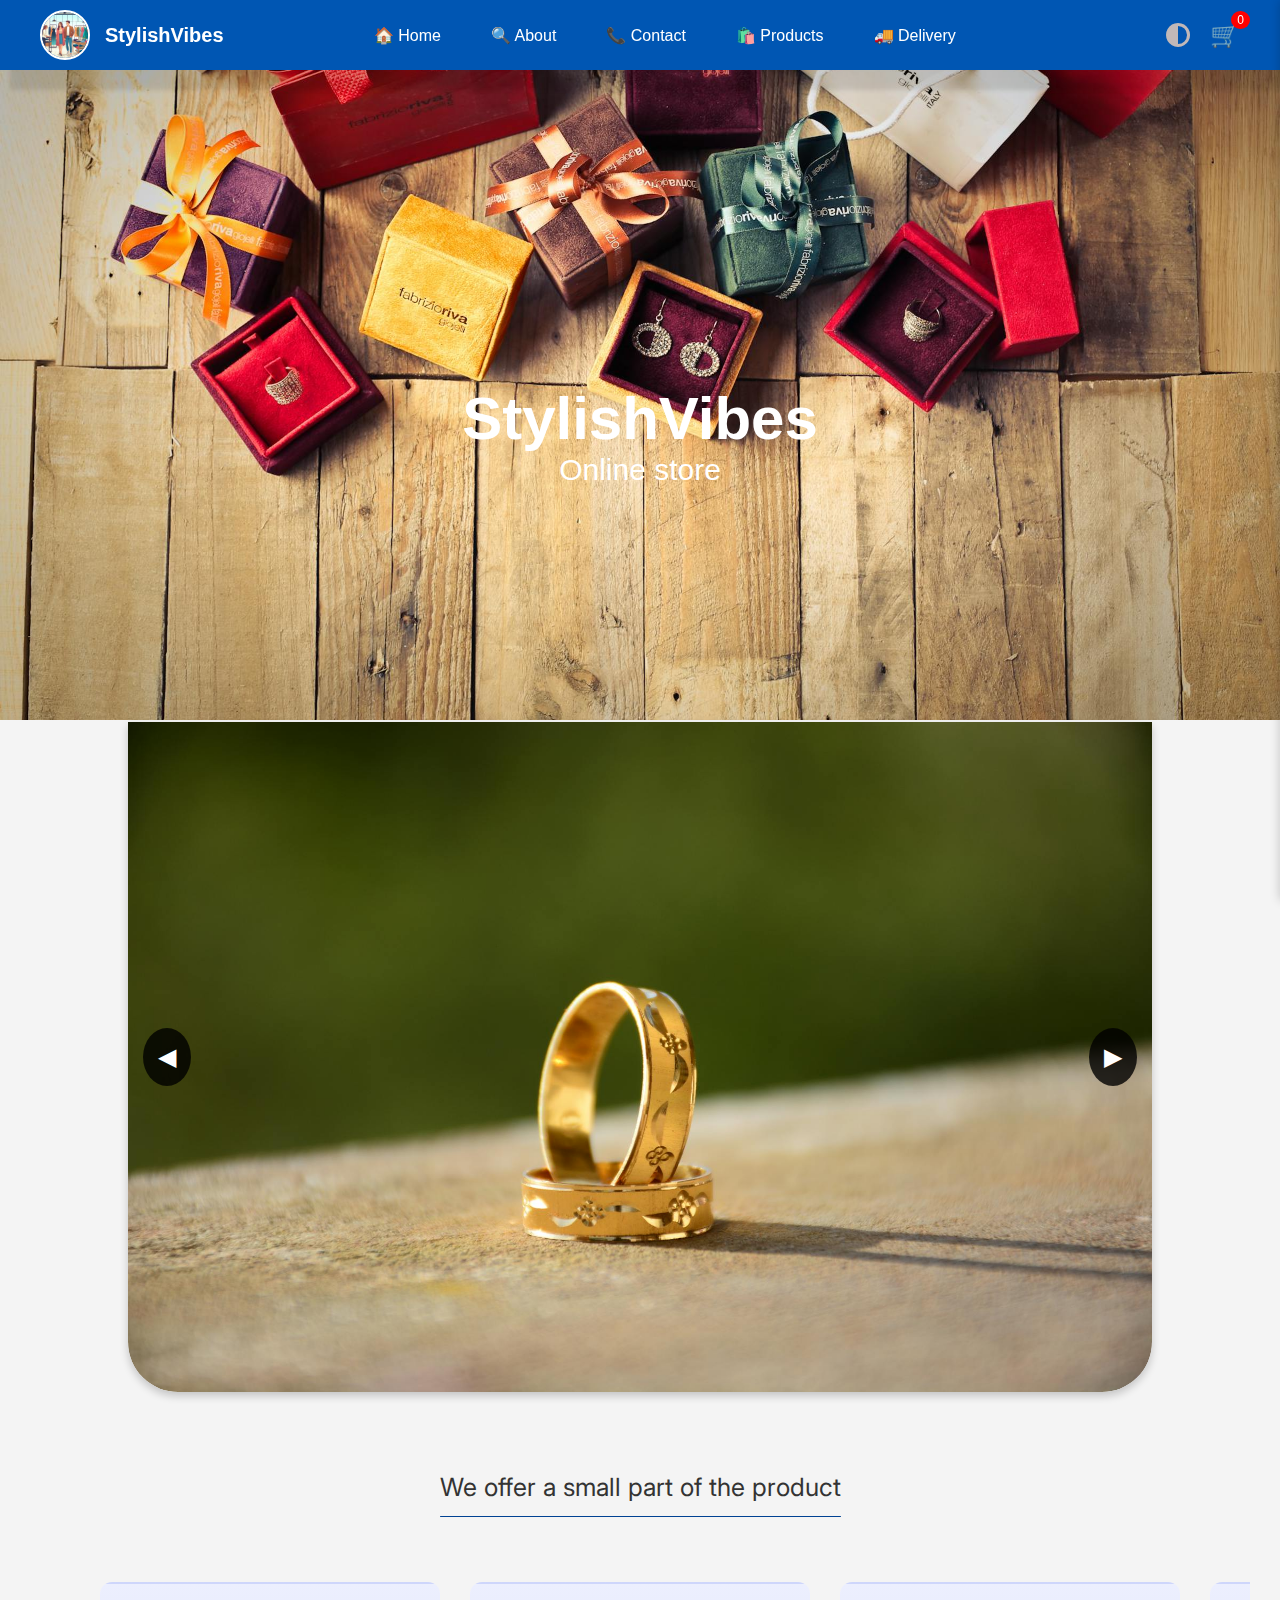
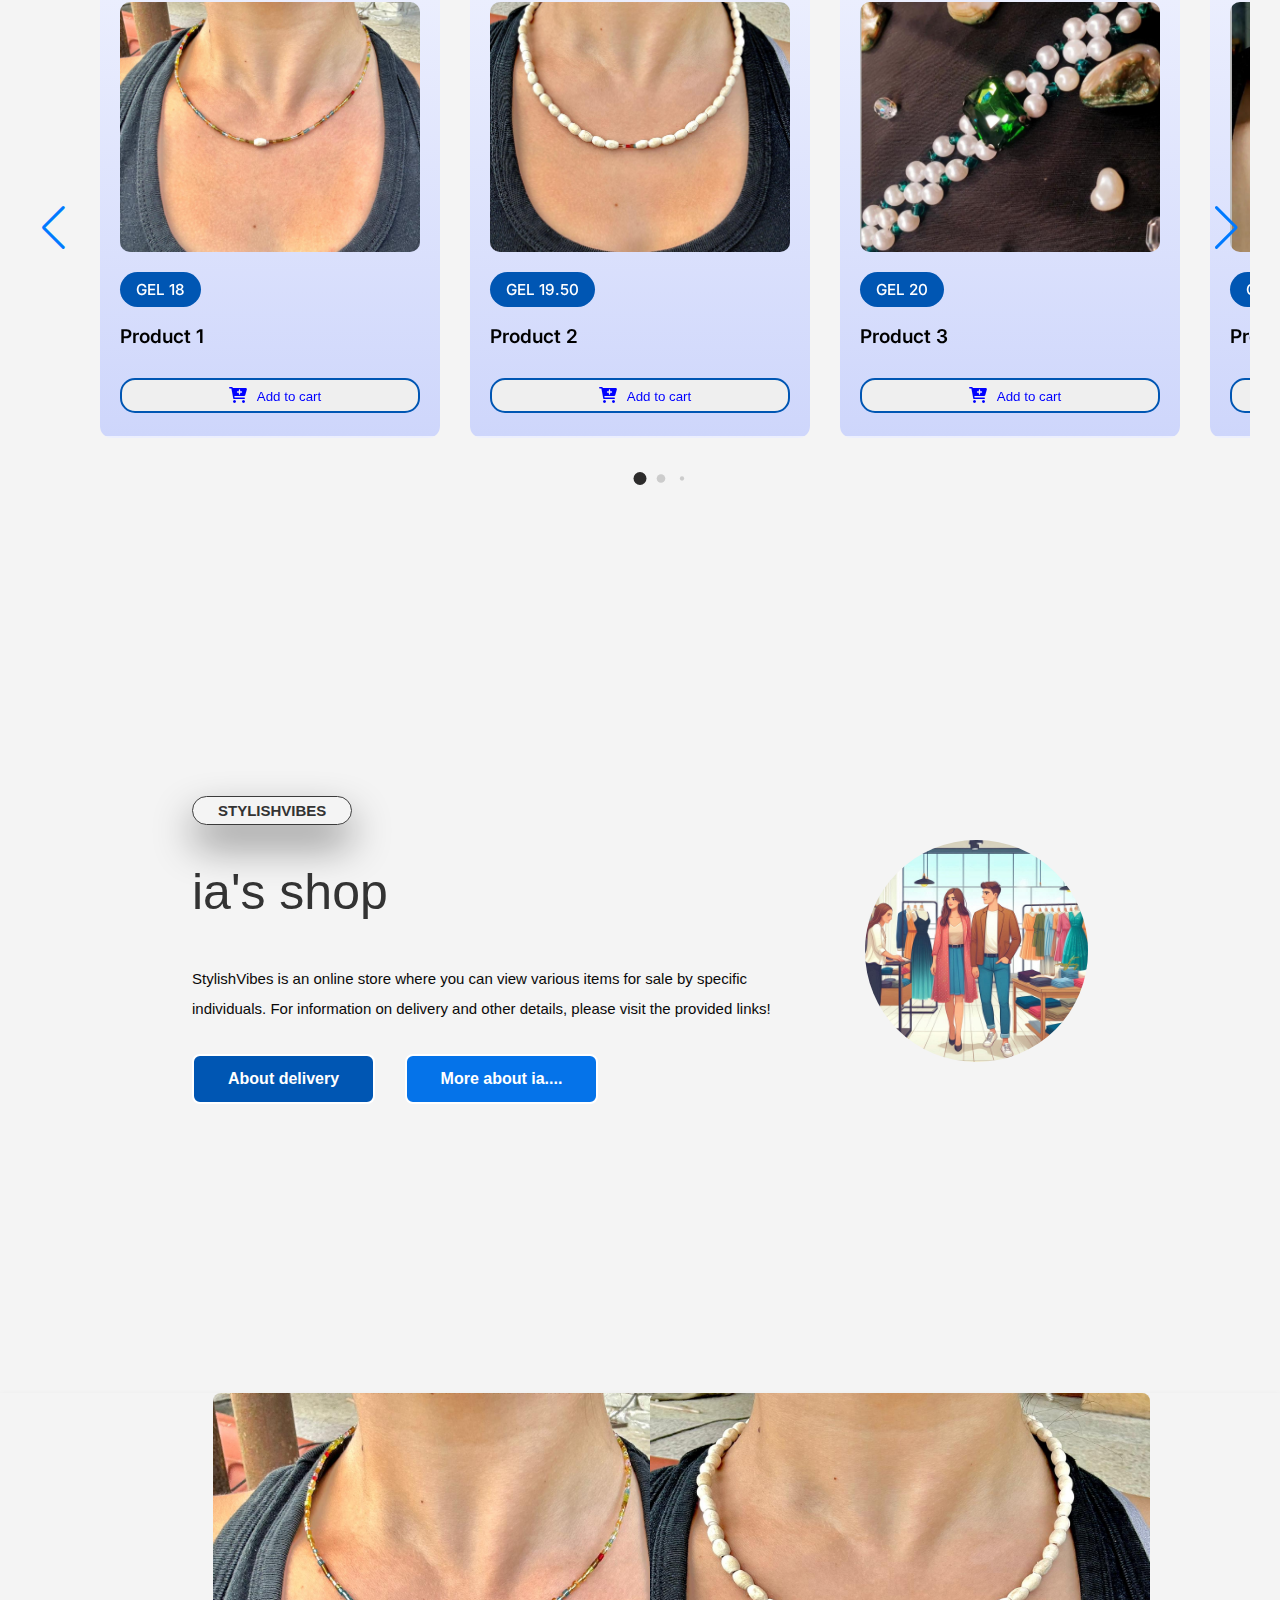
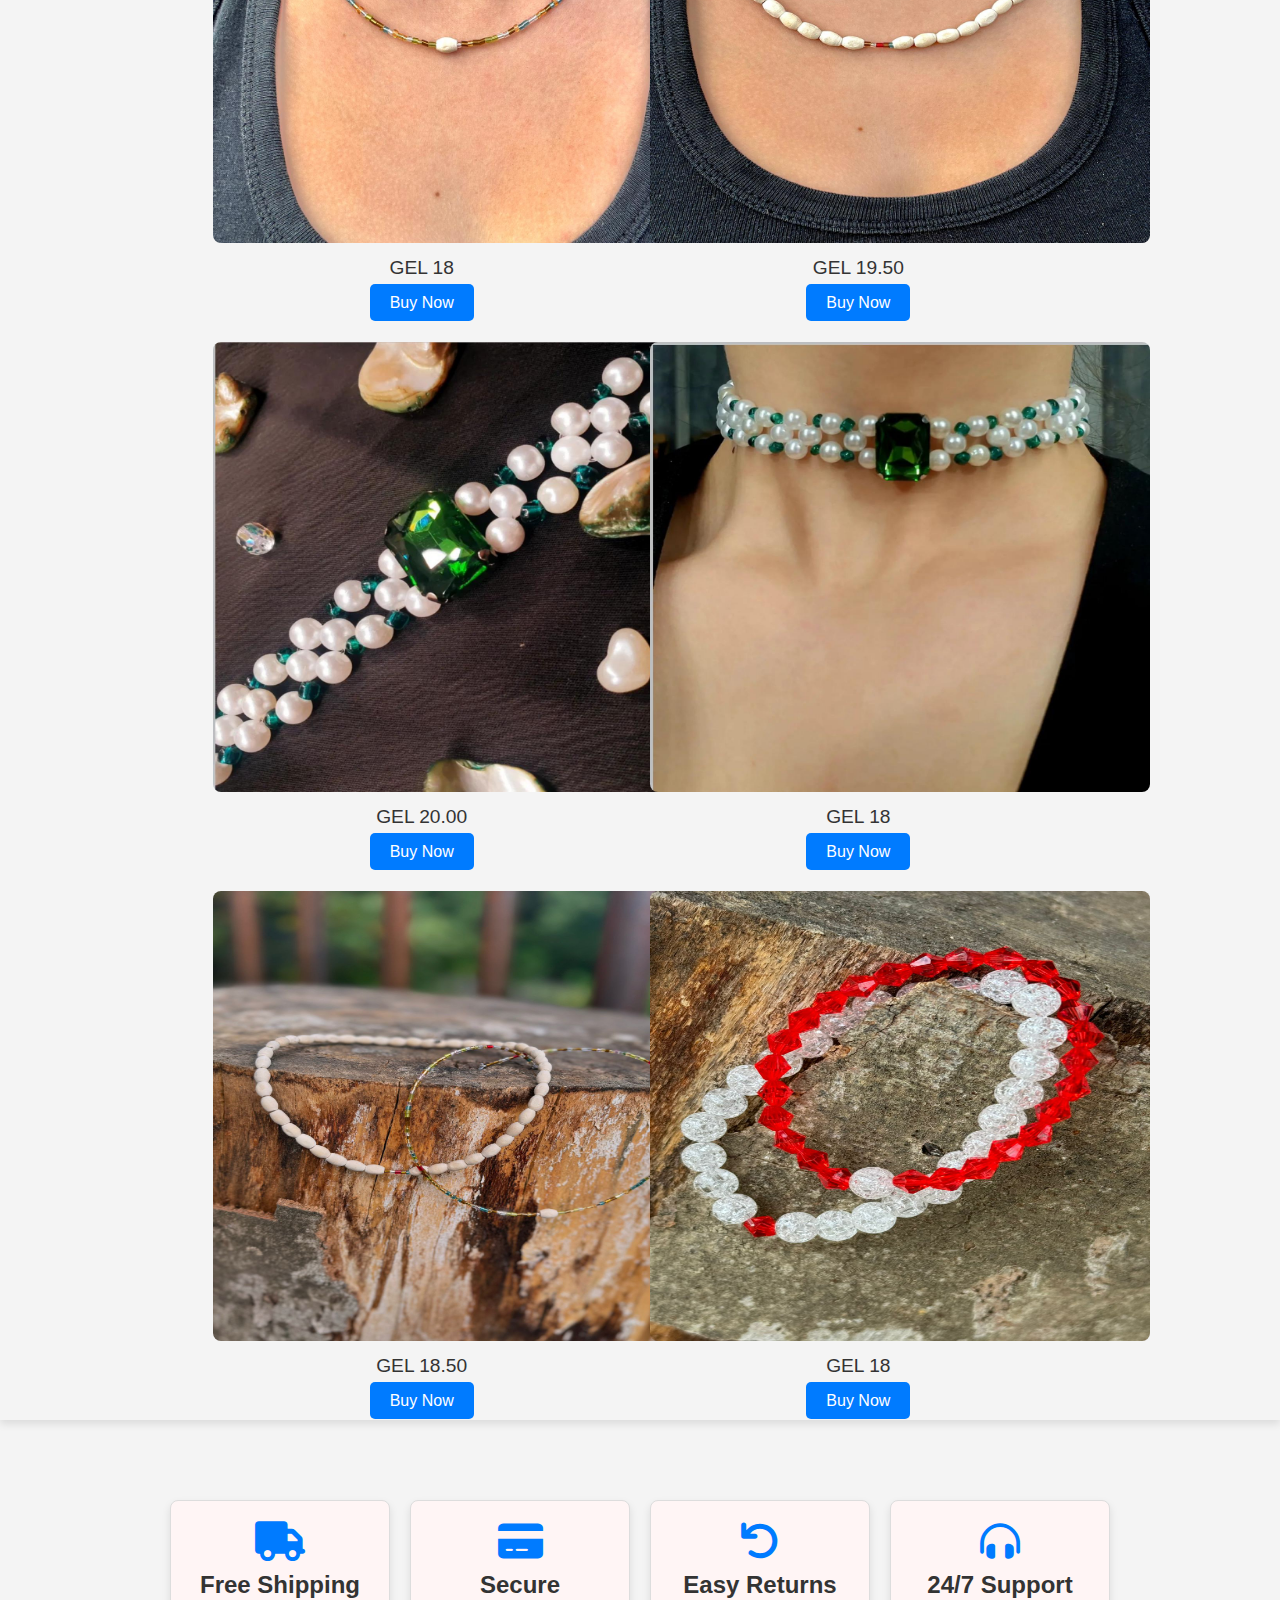
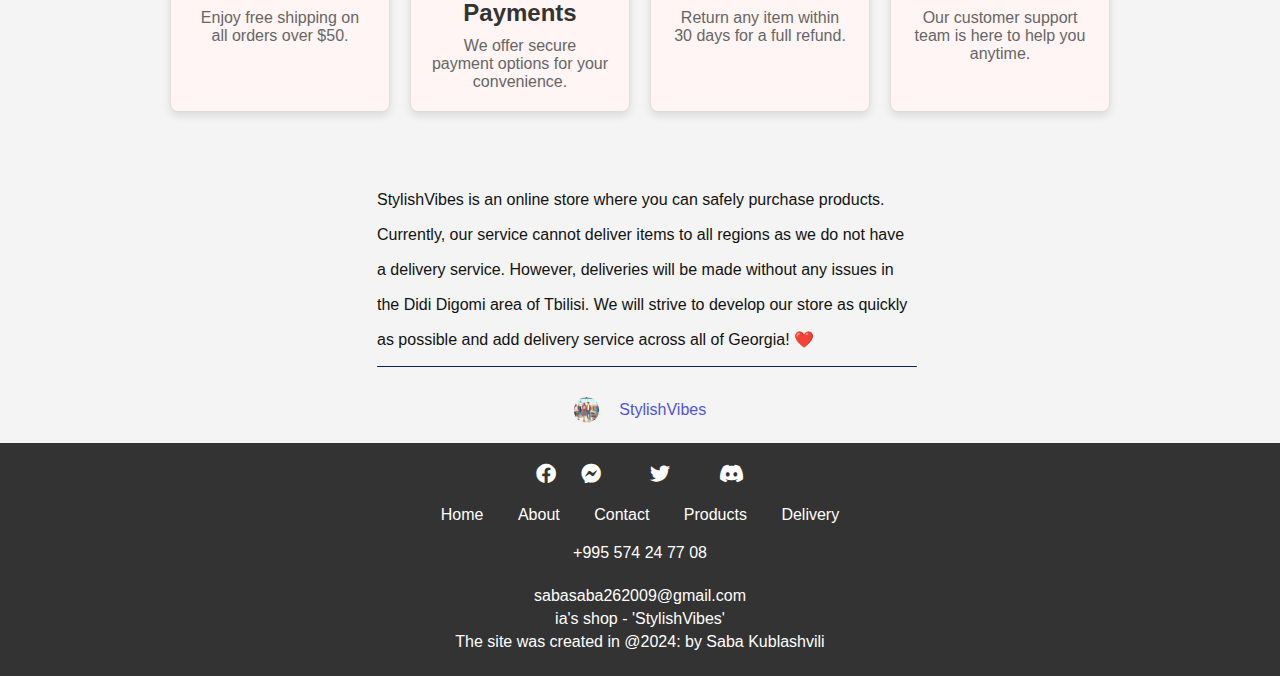
==== index.html @ 86ba0ee7 "Online shop" ====
<!DOCTYPE html>
<html lang="en">
<head>
    <meta charset="UTF-8">
    <link rel="icon" type="x-icon" href="./imgs/_dc278cbc-d193-4196-ae65-aad72e251661.jpg">
    <meta name="viewport" content="width=device-width, initial-scale=1.0">
    <link rel="stylesheet" href="https://cdnjs.cloudflare.com/ajax/libs/font-awesome/6.6.0/css/all.min.css"
    integrity="sha512-Kc323vGBEqzTmouAECnVceyQqyqdsSiqLQISBL29aUW4U/M7pSPA/gEUZQqv1cwx4OnYxTxve5UMg5GT6L4JJg=="
    crossorigin="anonymous" referrerpolicy="no-referrer" />
    <link rel="stylesheet" href="https://cdnjs.cloudflare.com/ajax/libs/font-awesome/6.0.0-beta3/css/all.min.css">
    <link rel="stylesheet" href="https://cdn.jsdelivr.net/npm/swiper@11/swiper-bundle.min.css">
    <link rel="stylesheet" href="./style.css">
    <title>StylishVibes</title>
</head>
<body>
    <header class="header-container">
        <div class="header_DIV-container">
            <div class="header-content">
                <div class="LOGO-div">
                    <img class="logo-img" src="./imgs/_dc278cbc-d193-4196-ae65-aad72e251661.jpg" alt="LOGO img">
                    <p class="logo-TEXT">StylishVibes</p>
                </div>

                <nav class="nav-bar">
                    <!-- NAV bar icon added-->
                    <!-- <div id="nav-icon" class="nav-icon">
                        <i class="fa-solid fa-bars"></i>
                    </div> -->
                    <ul class="nav-barUL">
                        <li class="nav-barLI">
                            <a class="nav-barLIA" href="./home.html">🏠 Home</a>
                        </li>
                    </ul>
                    <ul class="nav-barUL">
                        <li class="nav-barLI">
                            <a class="nav-barLIA" href="./about.html">🔍 About</a>
                        </li>
                    </ul>
                    <ul class="nav-barUL">
                        <li class="nav-barLI">
                            <a class="nav-barLIA" href="./contact.html">📞 Contact</a>
                        </li>
                    </ul>
                    <ul class="nav-barUL">
                        <li class="nav-barLI">
                            <a class="nav-barLIA" href="./products.html">🛍️ Products</a>
                        </li>
                    </ul>
                    <ul class="nav-barUL">
                        <li class="nav-barLI">
                            <a class="nav-barLIA" href="./delivery.html">🚚 Delivery</a>
                        </li>
                    </ul>
                </nav>
                <!--header nav bar icon-->
                <button class="Header-menu-toggle">
                    &#9776; 
                </button>
                <div class="header-actions">
                    <svg id="dark-mode-toggle-light" class="icon" xmlns="http://www.w3.org/2000/svg" viewBox="0 0 24 24">
                        <i id="dark-mode-toggle" class="fa-solid fa-circle-half-stroke icon"></i>
                    </svg>
                    <div id="cart" class="header-cart">
                        <button id="cart-toggle" class="cart-toggle">🛒 <span id="cart-count" class="cart-count">0</span></button>
                        <div id="cart-details" class="cart-details hidden">
                            <button id="cart-close" class="cart-close">X</button>
                        </div>
                    </div>
                </div>
            </div>
        </div>
    </header>
    
    <main class="main-container">
        <div class="main-containerBACKGROUNDdivparent">
            <div class="main-containerBACKGROUNDdivchild">
                <h1 class="main-containerBACKGROUNDdivITEM">StylishVibes</h1>
                <p class="main-containerBACKGROUNDdivITEM">Online store</p>
            </div>
        </div>
        <div class="DIV-container">
            <div class="slider">
                <div class="slides">
                    <img class="slide" src="./imgs/main slider imgs/pexels-git-stephen-gitau-302905-1670723.jpg" alt="fashin design img">
                    <img class="slide" src="./imgs/main slider imgs/pexels-goran-vrakela-64248-230290.jpg" alt="fashin design img">
                    <img class="slide" src="./imgs/main slider imgs/pexels-kevinbidwell-1352783.jpg" alt="fashin design img">
                    <img class="slide" src="./imgs/main slider imgs/pexels-martabranco-1453008.jpg" alt="fashin design img">
                    <img class="slide" src="./imgs/main slider imgs/pexels-the-glorious-studio-3584518-12197266.jpg" alt="fashin design img">
                    <img class="slide" src="./imgs/main slider imgs/pexels-rovenimages-com-344613-949590 (1).jpg" alt="fashin design img">
                </div>
                <button class="prev"></button>
                <button class="next"></button>
            </div>
        </div>

        <div class="smallPRODUCTparent">
            <p class="smallPRODUCTitem">We offer a small part of the product</p>
        </div>

        <div class="SLIDcontainerPARENT">
            <div class="SLIDcontainer swiper">
                <div class="card-wrapper">
                    <ul class="card-list swiper-wrapper">
                        <li class="card-item swiper-slide" data-id="1" data-name="Product 1" data-price="GEL 18">
                            <img class="card-img" src="./imgs/product img/WhatsApp Image 2024-09-06 at 00.24.58_4830a287.jpg" alt="item img">
                            <p class="badge">GEL 18</p>
                            <h2 class="card-title">Product 1</h2>
                            <button class="card-button"><i class="fa-thin fa-cart-plus"></i>Add to cart</button>
                        </li>
                        <li class="card-item swiper-slide" data-id="2" data-name="Product 2" data-price="GEL 19.50">
                            <img class="card-img" src="./imgs/product img/WhatsApp Image 2024-09-06 at 00.24.58_a86f8e17.jpg" alt="item img">
                            <p class="badge">GEL 19.50</p>
                            <h2 class="card-title">Product 2</h2>
                            <button class="card-button"><i class="fa-thin fa-cart-plus"></i>Add to cart</button>
                        </li>
                        <li class="card-item swiper-slide" data-id="3" data-name="Product 3" data-price="GEL 20">
                            <img class="card-img" src="./imgs/product img/WhatsApp Image 2024-09-06 at 00.28.04_0a1b4b1b.jpg" alt="item img">
                            <p class="badge">GEL 20</p>
                            <h2 class="card-title">Product 3</h2>
                            <button class="card-button"><i class="fa-thin fa-cart-plus"></i>Add to cart</button>
                        </li>
                        <li class="card-item swiper-slide" data-id="4" data-name="Product 4" data-price="GEL 18">
                            <img class="card-img" src="./imgs/product img/WhatsApp Image 2024-09-06 at 00.28.26_8fc51806.jpg" alt="item img">
                            <p class="badge">GEL 18</p>
                            <h2 class="card-title">Product 4</h2>
                            <button class="card-button"><i class="fa-thin fa-cart-plus"></i>Add to cart</button>
                        </li>
                        <li class="card-item swiper-slide" data-id="5" data-name="Product 5" data-price="GEL 18.50">
                            <img class="card-img" src="./imgs/product img/WhatsApp Image 2024-09-06 at 00.35.33_a738bfe3.jpg" alt="item img">
                            <p class="badge">GEL 18.50</p>
                            <h2 class="card-title">Product 5</h2>
                            <button class="card-button"><i class="fa-thin fa-cart-plus"></i>Add to cart</button>
                        </li>
                        <li class="card-item swiper-slide" data-id="6" data-name="Product 6" data-price="GEL 18">
                            <img class="card-img" src="./imgs/product img/WhatsApp Image 2024-09-06 at 00.36.50_c85aef27.jpg" alt="item img">
                            <p class="badge">GEL 18</p>
                            <h2 class="card-title">Product 6</h2>
                            <button class="card-button"><i class="fa-thin fa-cart-plus"></i>Add to cart</button>
                        </li>
                        <li class="card-item swiper-slide" data-id="7" data-name="Product 7" data-price="GEL 19.99">
                            <img class="card-img" src="./imgs/product img/WhatsApp Image 2024-09-06 at 00.38.22_53460d15.jpg" alt="item img">
                            <p class="badge">GEL 19.99</p>
                            <h2 class="card-title">Product 7</h2>
                            <button class="card-button"><i class="fa-thin fa-cart-plus"></i>Add to cart</button>
                        </li>
                        <!-- <li class="card-item swiper-slide" data-id="8" data-name="Product 8" data-price="59.99">
                            <img class="card-img" src="./imgs/black-friday-scene-crowded-malls-long-queues-online-shopping-deals-wooden-background-black-friday-scene-crowded-318363939.webp" alt="item img">
                            <p class="badge">developers</p>
                            <h2 class="card-title">Product 8</h2>
                            <button class="card-button"><i class="fa-thin fa-cart-plus"></i>Add to cart</button>
                        </li>
                        <li class="card-item swiper-slide" data-id="9" data-name="Product 9" data-price="49.99">
                            <img class="card-img" src="./imgs/black-friday-scene-crowded-malls-long-queues-online-shopping-deals-wooden-background-black-friday-scene-crowded-318363939.webp" alt="item img">
                            <p class="badge">developer</p>
                            <h2 class="card-title">Product 9</h2>
                            <button class="card-button"><i class="fa-thin fa-cart-plus"></i>Add to cart</button>
                        </li>
                        <li class="card-item swiper-slide" data-id="10" data-name="Product 10" data-price="69.99">
                            <img class="card-img" src="./imgs/black-friday-scene-crowded-malls-long-queues-online-shopping-deals-wooden-background-black-friday-scene-crowded-318363939.webp" alt="item img">
                            <p class="badge">developer</p>
                            <h2 class="card-title">Product 10</h2>
                            <button class="card-button"><i class="fa-thin fa-cart-plus"></i>Add to cart</button>
                        </li>
                        <li class="card-item swiper-slide" data-id="11" data-name="Product 11" data-price="79.99">
                            <img class="card-img" src="./imgs/black-friday-scene-crowded-malls-long-queues-online-shopping-deals-wooden-background-black-friday-scene-crowded-318363939.webp" alt="item img">
                            <p class="badge">developer</p>
                            <h2 class="card-title">Product 11</h2>
                            <button class="card-button"><i class="fa-thin fa-cart-plus"></i>Add to cart</button>
                        </li>
                        <li class="card-item swiper-slide" data-id="12" data-name="Product 12" data-price="59.99">
                            <img class="card-img" src="./imgs/black-friday-scene-crowded-malls-long-queues-online-shopping-deals-wooden-background-black-friday-scene-crowded-318363939.webp" alt="item img">
                            <p class="badge">developers</p>
                            <h2 class="card-title">Product 12</h2>
                            <button class="card-button"><i class="fa-thin fa-cart-plus"></i>Add to cart</button>
                        </li> -->
                    </ul>
        
                    <div class="swiper-pagination"></div>
                    <div class="swiper-button-prev"></div>
                    <div class="swiper-button-next"></div>
                </div>
            </div>
        </div>

        <div class="home">
            <div class="home-text">
                <span>StylishVibes</span>
                <p class="FUllname">ia's shop</p>
                <p class="aboutP">StylishVibes is an online store where you can view various items for sale by specific individuals. For information on delivery and other details, please visit the provided links!</p>
                <div class="main-btn">
                    <a class="btn" href="./delivery.html">About delivery</a>
                    <a class="btn two" href="./about.html">More about ia....</a>
                </div>
            </div>
    
            <div class="home-img">
                <img src="./imgs/_dc278cbc-d193-4196-ae65-aad72e251661.jpg" alt="My-img">
            </div>
        </div>

        <section class="PROFILEimgsGALLERY">
            <div class="PROFILEimgsGALLERYdiv">
                <div class="PROFILEimgsGALLERYitem">
                    <img src="./imgs/product img/WhatsApp Image 2024-09-06 at 00.24.58_4830a287.jpg" alt="programin imgs">
                    <div class="PROFILEimgsGALLERYitem-info">
                        <p class="PROFILEimgsGALLERYitem-price">GEL 18</p>
                        <a href="./delivery.html" class="PROFILEimgsGALLERYitem-button">Buy Now</a>
                    </div>
                </div>
                <div class="PROFILEimgsGALLERYitem">
                    <img src="./imgs/product img/WhatsApp Image 2024-09-06 at 00.24.58_a86f8e17.jpg" alt="programin imgs">
                    <div class="PROFILEimgsGALLERYitem-info">
                        <p class="PROFILEimgsGALLERYitem-price">GEL 19.50</p>
                        <a href="./delivery.html" class="PROFILEimgsGALLERYitem-button">Buy Now</a>
                    </div>
                </div>
                <div class="PROFILEimgsGALLERYitem">
                    <img src="./imgs/product img/WhatsApp Image 2024-09-06 at 00.28.04_0a1b4b1b.jpg" alt="programin imgs">
                    <div class="PROFILEimgsGALLERYitem-info">
                        <p class="PROFILEimgsGALLERYitem-price">GEL 20.00</p>
                        <a href="./delivery.html" class="PROFILEimgsGALLERYitem-button">Buy Now</a>
                    </div>
                </div>
                <div class="PROFILEimgsGALLERYitem">
                    <img src="./imgs/product img/WhatsApp Image 2024-09-06 at 00.28.26_8fc51806.jpg" alt="programin imgs">
                    <div class="PROFILEimgsGALLERYitem-info">
                        <p class="PROFILEimgsGALLERYitem-price">GEL 18</p>
                        <a href="./delivery.html" class="PROFILEimgsGALLERYitem-button">Buy Now</a>
                    </div>
                </div>
                <div class="PROFILEimgsGALLERYitem">
                    <img src="./imgs/product img/WhatsApp Image 2024-09-06 at 00.35.33_a738bfe3.jpg" alt="programin imgs">
                    <div class="PROFILEimgsGALLERYitem-info">
                        <p class="PROFILEimgsGALLERYitem-price">GEL 18.50</p>
                        <a href="./delivery.html" class="PROFILEimgsGALLERYitem-button">Buy Now</a>
                    </div>
                </div>
                <div class="PROFILEimgsGALLERYitem">
                    <img src="./imgs/product img/WhatsApp Image 2024-09-06 at 00.36.50_c85aef27.jpg" alt="programin imgs">
                    <div class="PROFILEimgsGALLERYitem-info">
                        <p class="PROFILEimgsGALLERYitem-price">GEL 18</p>
                        <a href="./delivery.html" class="PROFILEimgsGALLERYitem-button">Buy Now</a>
                    </div>
                </div>
            </div>
        </section>

        <section class="info-section">
            <div class="info-item">
                <i class="icon3 fas fa-truck"></i>
                <h3>Free Shipping</h3>
                <p>Enjoy free shipping on all orders over $50.</p>
            </div>
            <div class="info-item">
                <i class="icon3 fas fa-credit-card"></i>
                <h3>Secure Payments</h3>
                <p>We offer secure payment options for your convenience.</p>
            </div>
            <div class="info-item">
                <i class="icon3 fas fa-undo"></i>
                <h3>Easy Returns</h3>
                <p>Return any item within 30 days for a full refund.</p>
            </div>
            <div class="info-item">
                <i class="icon3 fas fa-headphones-alt"></i>
                <h3>24/7 Support</h3>
                <p>Our customer support team is here to help you anytime.</p>
            </div>
        </section>

        <div class="mainBIGtextPARENT">
            <div class="mainBIGtextCHILD">
                <p class="mainBIGtextITEM">StylishVibes is an online store where you can safely purchase products. Currently,
                our service cannot deliver items to all regions as we do not have a delivery service.
                However, deliveries will be made without any issues in the Didi Digomi area of Tbilisi.
                We will strive to develop our store as quickly as possible and add delivery service across all of Georgia! ❤️</p>
            </div>
        </div>
    </main>

    <section>
        <div class="footer-logoDIV">
            <img src="./imgs/_dc278cbc-d193-4196-ae65-aad72e251661.jpg" alt="My-img">
            <p><a href="./index.html">StylishVibes</a></p>
        </div>
    </section>

    <footer class="footer-container">
        <div class="footer-social-links">
            <a href="https://www.facebook.com/profile.php?id=100080180142242"><i class="fa-brands fa-facebook"></i></a>
            <a href="https://www.facebook.com/profile.php?id=100080180142242"><i class="fa-brands fa-facebook-messenger"></i></a>
            <a href="https://www.instagram.com/kublashvili__saba/"><i class="fa-brands fa-square-instagram"></i></a>
            <a href="https://x.com/NNadirbasa"><i class="fa-brands fa-twitter"></i></a>
            <a href="https://web.whatsapp.com/"><i class="fa-brands fa-square-whatsapp"></i></a>
            <a href="https://discord.com/channels/@me"><i class="fa-brands fa-discord"></i></a>
        </div>
        <div class="footer-nav-links">
            <a href="./home.html">Home</a>
            <a href="./about.html">About</a>
            <a href="./contact.html">Contact</a>
            <a href="./products.html">Products</a>
            <a href="./delivery.html">Delivery</a>
        </div>
        <div class="footer-contact-info">
            <p class="footer-phone">+995 574 24 77 08</p>
            <p class="footer-email">sabasaba262009@gmail.com</p>
            <p class="shop-admin">ia's shop - 'StylishVibes'</p>
            <p class="footer-codded">The site was created in @2024: by Saba Kublashvili</p>
        </div>
    </footer> 
   

    <script src="https://cdn.jsdelivr.net/npm/swiper@11/swiper-bundle.min.js"></script>
    <script src="./script.js"></script>
</body>
</html>
---- style.css ----
@import url('https://fonts.googleapis.com/css2?family=Inter:opsz,wght@14..32,100..900&display=swap');

body {
    width: 100%;
    height: 100vh;

    font-family: Arial, sans-serif;
    background-color: #f4f4f4;
    color: #333;
    transition: background-color 0.3s ease, color 0.3s ease;
}

html{
    scroll-behavior: smooth;
}

::-webkit-scrollbar {
    width: auto;
}

::-webkit-scrollbar-track {
    background-color: #e7e7e7;
    border: 1px solid #cacaca;
    box-shadow: inset 0 0 6px rgba(0, 0, 0, .3);
}

::-webkit-scrollbar-thumb {
    background-color: #0056b3;
    cursor: pointer;
}

*,
*::before,
*::after {
    margin: 0;
    padding: 0;
    box-sizing: border-box;
}

/**************************************HEADER style******************************/

.header-container {
    width: 100%;
    height: 70px;

    background-color: #0056b3;
    
    display: flex;
    align-items: center;
    justify-content: space-between;

    padding: 0 20px;

    box-shadow: 10px 20px 4px rgba(0, 0, 0, 0.1);
    transition: background-color 0.3s;

    position: fixed;
    z-index: 2000;
}

.header_DIV-container {
    width: 100%;
    max-width: 1200px;

    margin: 0 auto;

    display: flex;
    justify-content: space-between;
    align-items: center;
}

.header-content {
    display: flex;
    align-items: center;
    justify-content: space-between;

    width: 100%;
}

            /***************** LOGO style *************/

.LOGO-div {
    display: flex;
    align-items: center;
}

.logo-img {
    width: 50px;
    height: 50px;

    border-radius: 50%;
    border: 2px solid #fff;

    margin-right: 15px;
}

.logo-TEXT {
    font-size: 20px;
    color: #fff;

    font-weight: bold;
}

            /********** NAV bar STYle*******************/
.Header-menu-toggle {
    display: none;
    font-size: 24px;
    background: none;
    border: none;
    cursor: pointer;
}

.nav-bar {
    display: flex;
    align-items: center;
    
    gap: 20px;
}

.nav-barUL {
    list-style: none;
}

.nav-barLIA {
    color: #fff;

    text-decoration: none;

    padding: 10px 15px;

    border-radius: 5px;
    font-size: 16px;

    transition: background-color 0.3s, color 0.3s;
}

.nav-barLIA:hover {
    color: #0056b3;
    background-color: #fff;
}

        /************** HEADER action style *********************/

.header-actions {
    display: flex;
    align-items: center;
}

.icon {
    cursor: pointer;

    margin: 0 20px;
    font-size: 24px; 

    color: rgb(193, 184, 184); 
    transition: color 0.3s;
}

.icon:hover {
    color: #e9e1e1; 
}
            /*********************** dark mode style ***************/
            
.header-cart {
    position: relative;
}

.cart-toggle {
    background: none;
    border: none;
    font-size: 24px;

    color: #fff;
    cursor: pointer;
}

.cart-count {
    position: absolute;
    
    top: -10px;
    right: -10px;

    background-color: #f00;

    color: #fff;

    border-radius: 50%;
    padding: 2px 6px;
    font-size: 12px;
}

.cart-details {
    position: fixed;
    right: 0;
    top: 0;

    width: 300px;
    height: 100vh;

    background: #fff;
    
    display: flex;
    flex-direction: column;

    overflow-y: auto;
    border-left: 1px solid #ddd;

    box-shadow: 0 0 10px rgba(0, 0, 0, 0.2);

    transform: translateX(100%);
    transition: transform 0.3s ease;
}

.cart-details.visible {
    transform: translateX(0);
}

.cart-close {
    background: none;
    border: none;

    font-size: 18px;
    color: #333;
    cursor: pointer;

    margin: 10px;
    
    align-self: flex-end;/
}

.header__cart-details-item {
    display: flex;
    align-items: center;
    
    margin-bottom: 10px;

    border-bottom: 1px solid #ddd;

    padding-bottom: 10px;

    position: relative;
}

.remove-item {
    background: none;
    border: none;

    color: red;

    font-size: 1rem;
    cursor: pointer;

    position: absolute;

    right: 10px;
}

.remove-item i {
    font-size: 1rem;
}

.cart-item-img {
    width: 50px;
    height: 50px;

    object-fit: cover;

    border-radius: 5px;
    margin-right: 10px;
}

.header__cart-close {
    background: none;
    border: none;

    font-size: 1.2rem;
    cursor: pointer;
}



   /*** DARK MODE  *****/


.dark-mode {
    background-color: #333;
    color: #f4f4f4;
}

.dark-mode .header-container {
    background-color: #222;
}

.dark-mode .nav-barLIA {
    color: #f4f4f4;
}

.dark-mode .nav-barLIA:hover {
    color: #222;
    background-color: #f4f4f4;
}

.dark-mode .icon {
    color: #e9e1e1;
}

.dark-mode .cart-details {
    background: #444;
    color: #f4f4f4;
    border-left: 1px solid #555;
}


  /*************** HEADER responsive *********************/

.nav-bar, .header-actions {
    display: flex;
}

@media (max-width: 783px) {
    .nav-bar {
        display: none; 
    }

    .header-actions {
        display: none; 
    }

    .Header-menu-toggle {
        display: flex; 
        justify-content: center;
        align-items: center;

        font-size: 40px;

        background: none;

        border: none;
        cursor: pointer;

        color: black;
        
        position: absolute;
        top: 33px;
        left: 92%;

        transform: translate(-50%, -50%);
    }

    .nav-bar.mobile-menu {
        display: flex;
        flex-direction: column;
        position: absolute;

        gap: 20px;

        top: 70px;
        left: 50%;

        width: 50%;
        height: 100vh;
        
        background-color: #004293;
        color: white;

        align-items: center;
        padding-top: 10px;

        z-index: 1000;
    }

    .header-actions.mobile-menu {
        display: flex;
        flex-direction: row;

        position: absolute;

        top: 400px;
        left: 60%;

        z-index: 1000;
    }

    .nav-barUL {
        margin: 0;
        list-style: none;
    }

    .nav-barLI {
        color: white;
        padding: 10px;
    }

    .nav-barLIA {
       position: relative;

       left: 6%;
    }   

    .nav-barLIA:hover{
        background-color: transparent;
    }

    .nav-barLIA::after {
        content: '';

        width: 100%;
        height: 2px;

        position: absolute;

        left: 0;
        bottom: -6px;

        background-color: rgb(228, 220, 220);
        border-radius: 16px;

        opacity: 0;
        transform: scaleX(0);
        transition: 1s ease-out;
    }

    .nav-barLIA:hover::after{
        opacity: 1;
        transform: scaleX(1);
    }
}

@media (max-width: 552px) {
    .header-actions.mobile-menu {
        left: 50%;
    }
}

@media (max-width: 514px) {
    .Header-menu-toggle {
        right: 4%;
    }
}


@media (max-width: 366px) {
    .Header-menu-toggle {
        right: 3%; 
    }
}

@media (max-width: 332px) {
    .Header-menu-toggle {
        right: 5%; 
    }
}

@media (max-width: 296px) {
    .header-actions.mobile-menu {
        left: 40%;
    }
}

/***************************** MAIN STYLE *******************************/

.main-containerBACKGROUNDdivparent {
    width: 100%;
    height: 80vh;

    background-image: url('./imgs/pexels-olly-1050244.jpg');
    background-position: center;
    background-size: cover;
    background-repeat: no-repeat;
}

.main-containerBACKGROUNDdivchild {
    display: flex;
    flex-direction: column;
    justify-content: center;
    align-items: center;

    padding-top: 30%;
    font-size: 30px;

    color: white;
}

@media (max-width: 821px) {
    .main-containerBACKGROUNDdivchild {
        padding-top: 80%;
    }
}

@media (max-width: 431px) {
    .main-containerBACKGROUNDdivchild {
        padding-top: 490px;
    }
}

@media (max-width: 415px) {
    .main-containerBACKGROUNDdivchild {
        padding-top: 490px;
    }
}

@media (max-width: 405px) {
    .main-containerBACKGROUNDdivchild {
        font-size: 30px;
    }
}

@media (max-width: 376px) {
    .main-containerBACKGROUNDdivchild {
        font-size: 25px;
        padding-top: 100%;
    }
}

@media (max-width: 362px) {
    .main-containerBACKGROUNDdivchild {
        font-size: 25px;
        padding-top: 120%;
    }
}

/******************************* SLIDER style ************************/

.DIV-container{
    display: flex;
    justify-content: center;

    padding-top: 2px;
}                        

                     /*************************slider style***********************/

.slider {
    position: relative;

    width: 80%;
    margin: auto;

    overflow: hidden;

    box-shadow: 0 4px 8px rgba(0, 0, 0, 0.2);
    border-radius: 0 0 50px 50px;
}

.slides {
    display: flex;

    transition: transform 0.5s ease-in-out;
}

.slide {
    min-width: 100%;
    height: 670px;

    box-sizing: border-box;

    background-size: cover;
    background-position: center;
    border-radius: 0 0 50px 50px;
}

.prev, .next {
    position: absolute;

    top: 50%;

    transform: translateY(-50%);
    background-color: rgba(0, 0, 0, 0.8);

    color: white;

    border: none;
    cursor: pointer;

    padding: 15px;
    font-size: 24px;

    border-radius: 50%;

    z-index: 100;
    
    transition: background-color 0.3s;
}

.prev {
    left: 15px;
}

.next {
    right: 15px;
}

.prev::before {
    content: '◀';
}

.next::before {
    content: '▶';
}

@media (max-width: 821px) {
    .slider {
        width: 100%;
    }

    .slide {
        height: 600px;
    }
    .prev, .next {
        padding: 10px;
        font-size: 20px;
    }
}

@media (max-width: 431px) {
    .slider {
        width: 100%;
    }

    .slide {
        height: 300px;
    }
    .prev, .next {
        padding: 10px;
        font-size: 20px;
    }
}

@media (max-width: 413px) {
    .slider {
        width: 100%;
    }

    .slide {
        height: 300px;
    }
    .prev, .next {
        padding: 10px;
        font-size: 20px;
    }
}

/************************CONTAINER CURSIVE SlIDER HEAD *************************/

.smallPRODUCTparent {
    padding-top: 80px;

    display: flex;
    justify-content: center;
    align-items: center;
}


.smallPRODUCTitem {
    position: relative;

    font-size: 25px;
    font-family: "Inter", sans-serif;
}

.smallPRODUCTitem::after {
    content: '';

    width: 100%;
    height: 1px;

    position: absolute;

    left: 0;
    bottom: -15px;

    background-color: #004293;
    border-radius: 20px;
}

@media (max-width: 414px) {
    .smallPRODUCTitem {
        font-size: 20px;
    }
}

@media (max-width: 340px) {
    .smallPRODUCTitem {
        font-size: 17px;
    }
}



/************************CONTAINER CURSIVE SlIDER *************************/

.SLIDcontainerPARENT {
    padding-top: 60px;

    display: flex;
    justify-content: center;
    align-items: center;

    font-family: "Inter", sans-serif;
}

.card-wrapper {
    max-width: 1100px;
    
    margin: 0 60px 35px;
    padding: 20px 10px;
}

.card-list .card-item {
    list-style-type: none;
}

.card-list .card-item {
    background: linear-gradient(#ECEFFE, #CED6FB);
    padding: 18px;
    border-radius: 12px;
    border: 2px solid transparent;
    transition: 0.2s ease;
}

.card-img {
    width: 400px;
    height: 250px;
}

.card-list .card-item:hover {
    border-color: #0056b3;
}

.card-item .card-img {
    width: 100%;
    object-fit: cover;
    border-radius: 10px;
}

.card-item .badge {
    color: white;
    font-size: 0.95rem;
    font-weight: 500;
    padding: 8px 16px;
    margin: 16px 0 18px;
    background: #0056b3;
    width: fit-content;
    border-radius: 50px;
}

.card-item .card-title {
    font-size: 1.19rem;
    font-weight: 600;
    color: #000;
}

.card-item .card-button {
    width: 100%;
    height: 35px;
    border-radius: 15px;
    margin: 30px 0 5px;
    color: blue;
    border: 2px solid #0056b3;
    cursor: pointer;
    transition: 0.4s ease;
}

.card-item:hover .card-button {
    color: #fff;
    background: #0056b3;
}

.card-wrapper .swiper-pagination-bullet {
    width: 13px;
    height: 13px;
    background: rgb(44, 43, 43);
}

.card-button i {
    font-family: "Font Awesome 6 Free";
    font-weight: 900;
    font-size: 16px; 
    padding: 0 10px;
}

/*******************************SHOP about sTYLE ********************/

.home {
    position: relative;

    top: 10px;

    width: 100%;
    height: 100vh;

    display: flex;
    justify-content: space-between;
    align-items: center;

    gap: 70px;

    padding: 0 15%;
}

.home-img {
    width: 420px;
}

.home-img img {
    width: 100%;

    border-radius: 50%;
}

.home-text span{
    padding: 5px 25px;

    background-color: linear-gradient(130.08deg, #383528 0%, #191919 100%);

    box-shadow: 0px 20px 40px #00000070;

    border: 1px solid #3b3b3b;

    border-radius: 100px;

    font-weight: 700;
    font-size: 15px;
    font-family: 'Lucida Sans', 'Lucida Sans Regular', 'Lucida Grande', 'Lucida Sans Unicode', Geneva, Verdana, sans-serif;

    text-transform: uppercase;
}

.FUllname{
    margin: 43px 0;

    font-size: 50px;
}
 
.aboutP{
    font-size: 15px;

    font-weight: 400;
    color: #0a0909;

    line-height: 30px;
    margin-bottom: 30px;
}

.btn{
    display: inline-block;

    padding: 14px 34px;

    background-color: #0056b3;
    color: white;

    border: 2px solid white;

    font-size: 16px;
    font-weight: 600;   
    font-family: 'Lucida Sans', 'Lucida Sans Regular', 'Lucida Grande', 'Lucida Sans Unicode', Geneva, Verdana, sans-serif;

    border-radius: 8px;

    transition: all 0.6s ease-in-out;
}

.btn:hover{
    transform: translateY(-7px);
    border: 1px solid black;
    background-color: transparent;
    color: black;
}

.two{
    background: #0573e9;

    border: 2px solid white;

    color: white;
    margin-left: 25px;
}

.two:hover {
    color: black;

    border: 2px solid #141414;
}

.main-btn a{
    text-decoration: none;
}

            /*******************ABout SHOP RESPONSIVE*********/

@media (max-width: 970px) {
    .btn {
        font-size: 13px;
    }
}

@media (max-width: 950px) {
    .home {
        padding: 70px 4%;

        height: auto;
        display: flex;
        flex-wrap: wrap;
    }

    .home-text {
        order: 2;
    }

    .home-img{
        margin: auto;
        height: auto;
        width: auto;
    }

    .home-img img {
        max-width: 450px;
        width: 100%;
        height: auto;
    }
}

@media (max-width: 514px) {
    .home-img {
        width: 60%;
    }

    .home-text {
        font-size: 20px;
    }
}

@media (max-width: 418px) {
    .FUllname {
        font-size: 30px;
    }

    .btn {
        padding: 10px 10px;
    }
}

@media (max-width: 315px) {
    .btn {
        padding: 5px 3px;
    }
}

@media (max-width: 286px) {
    .btn {
        padding: 5px 2px;
    }

    .two {
        margin-left: 5px;
    }
}


/****************************** IMG GALLERY ************************/

.PROFILEimgsGALLERYdiv {
    display: flex;
    flex-wrap: wrap;

    gap: 20px;

    justify-content: center;
    box-shadow: 0 4px 8px rgba(0, 0, 0, 0.1);
}

.PROFILEimgsGALLERYitem {
    width: calc(33.333% - 10px);

    box-sizing: border-box;
    text-align: center;
}

.PROFILEimgsGALLERYitem img {
    width: 500px;
    height: 450px;

    transition: transform 0.3s, box-shadow 0.3s;
    border-radius: 8px;
}

.PROFILEimgsGALLERYitem img:hover {
    transform: scale(1.05);
    box-shadow: 0 8px 16px rgba(0, 0, 0, 0.2);
}

.PROFILEimgsGALLERYitem-info {
    padding: 10px;
}

.PROFILEimgsGALLERYitem-price {
    font-size: 1.2em;

    margin-bottom: 15px;
}

.PROFILEimgsGALLERYitem-button {
    text-decoration: none;
    background-color: #007bff;

    color: #fff;
    padding: 10px 20px;
    
    border-radius: 5px;
}

@media (max-width: 695px) {
    .PROFILEimgsGALLERYitem {
        width: 100%;
        margin-bottom: 20px;
    }
    
    .PROFILEimgsGALLERYdiv {
        justify-content: flex-start;
    }

    .PROFILEimgsGALLERYitem img {
        width: 75%;
        height: 250px;
    }
}


/********************* INFO SECTION STYLE ****************************/


.info-section {
    display: flex;
    flex-wrap: wrap;

    gap: 20px;

    justify-content: center;
    padding-top: 80px;
}

.info-item {
    background-color: #fff5f5;
    border: 1px solid #ddd;
    border-radius: 8px;
    padding: 20px;
    text-align: center;
    width: 220px;
    box-shadow: 0 4px 8px rgba(0,0,0,0.1);
}

.info-item h3 {
    margin-top: 10px;
    margin-bottom: 10px;
    font-size: 1.5em;
    color: #333;
}

.info-item p {
    font-size: 1em;
    color: #666;
    margin: 0;
}

.icon3 {
    font-size: 2.5em;
    color: #007bff;
}

@media (max-width: 768px) {
    .info-item {
        width: 100%;
        max-width: 300px;
    }
}


/********************** MAIN BIG TEXT *****************************/

.mainBIGtextPARENT {
    padding-top: 70px;

    display: flex;
    justify-content: center;
}

.mainBIGtextCHILD {
    display: flex;
    justify-content: center;
    align-items: center;

    width: 600px;

    padding: 0 30px;
    position: relative;
    left: 7px;
}

.mainBIGtextITEM {
    position: relative;

    line-height: 35px;
    color: rgb(18, 18, 18);
}

.mainBIGtextITEM::after{
    content: '';

    width: 100%;
    height: 1px;

    position: absolute;

    left: 0;
    bottom: -10px;

    background-color: #042752;
    border-radius: 16px;
}


/***************************************FOOTER********************************/

       

                    /***************************logo**************************/

.footer-logoDIV{
    display: flex;
    justify-content: center;
    align-items: center;

    gap: 20px;

    padding-top: 40px;
}

.footer-logoDIV img {
    width: 2%;
    border-radius: 50%;
}

.footer-logoDIV p {
    font-family: 'Lucida Sans', 'Lucida Sans Regular', 'Lucida Grande', 'Lucida Sans Unicode', Geneva, Verdana, sans-serif;
    color:rgb(20, 19, 19);
}

.footer-logoDIV a{
    text-decoration: none;
    font-family: 'Lucida Sans', 'Lucida Sans Regular', 'Lucida Grande', 'Lucida Sans Unicode', Geneva, Verdana, sans-serif;
    color: rgb(83, 83, 219);
}

.footer-logoDIV a:hover{
    color: rgb(40, 40, 201);
}


/*************************FOTER link ***********************************/


.footer-container {
    background-color: #333;

    color: #fff;

    padding: 20px;
    text-align: center;
    margin-top: 20px;
}

.footer-social-links a {
    color: #fff;

    margin: 0 10px;

    font-size: 20px;

    transition: color 0.3s;
}

.footer-social-links a:hover {
    color: #f0f0f0;
}

.footer-nav-links {
    margin: 20px 0;
}

.footer-nav-links a {
    color: #fff;

    margin: 0 15px;

    text-decoration: none;
    font-size: 16px;

    transition: color 0.3s;
}

.footer-nav-links a:hover {
    color: #f0f0f0;
}

.footer-contact-info p {
    margin: 5px 0;
}

.footer-email {
    padding-top: 20px;
}


/********************************FOOTER RESPONSIVE ********************/

@media (max-width: 583px) {
    .footer-logoDIV img{
        width: 10%;
    }
}


@media (max-width: 445px) {
    .Header-containerchildH1{
        font-size: 23px;
    }

    .HeaderUP-Number{
        font-size: 15px;
    }

    .HeaderUP-GMAIL{
        font-size: 12px;
        
        position: relative;
        left: 20px;
    }

    .Header-containerNAVbutton{
        font-size: 10px;
    }

    .Header-containerNAVbuttonPARENT{
        padding-right: 5px;
    }


    .HeaderUP-DIViconPARENT{
        display: none;
    }

}

                   /***************FOOTER*******************/

@media (max-width: 768px) {
    .footer-container {
        padding: 15px;
    }

    .footer-social-links {
        margin-bottom: 15px;
    }

    .footer-nav-links a {
        display: block;
        margin: 10px 0;
    }

    .footer-contact-info p {
        font-size: 14px;
    }
}

@media (max-width: 480px) {
    .footer-social-links a {
        font-size: 18px;
    }

    .footer-nav-links a {
        font-size: 14px;
    }
}
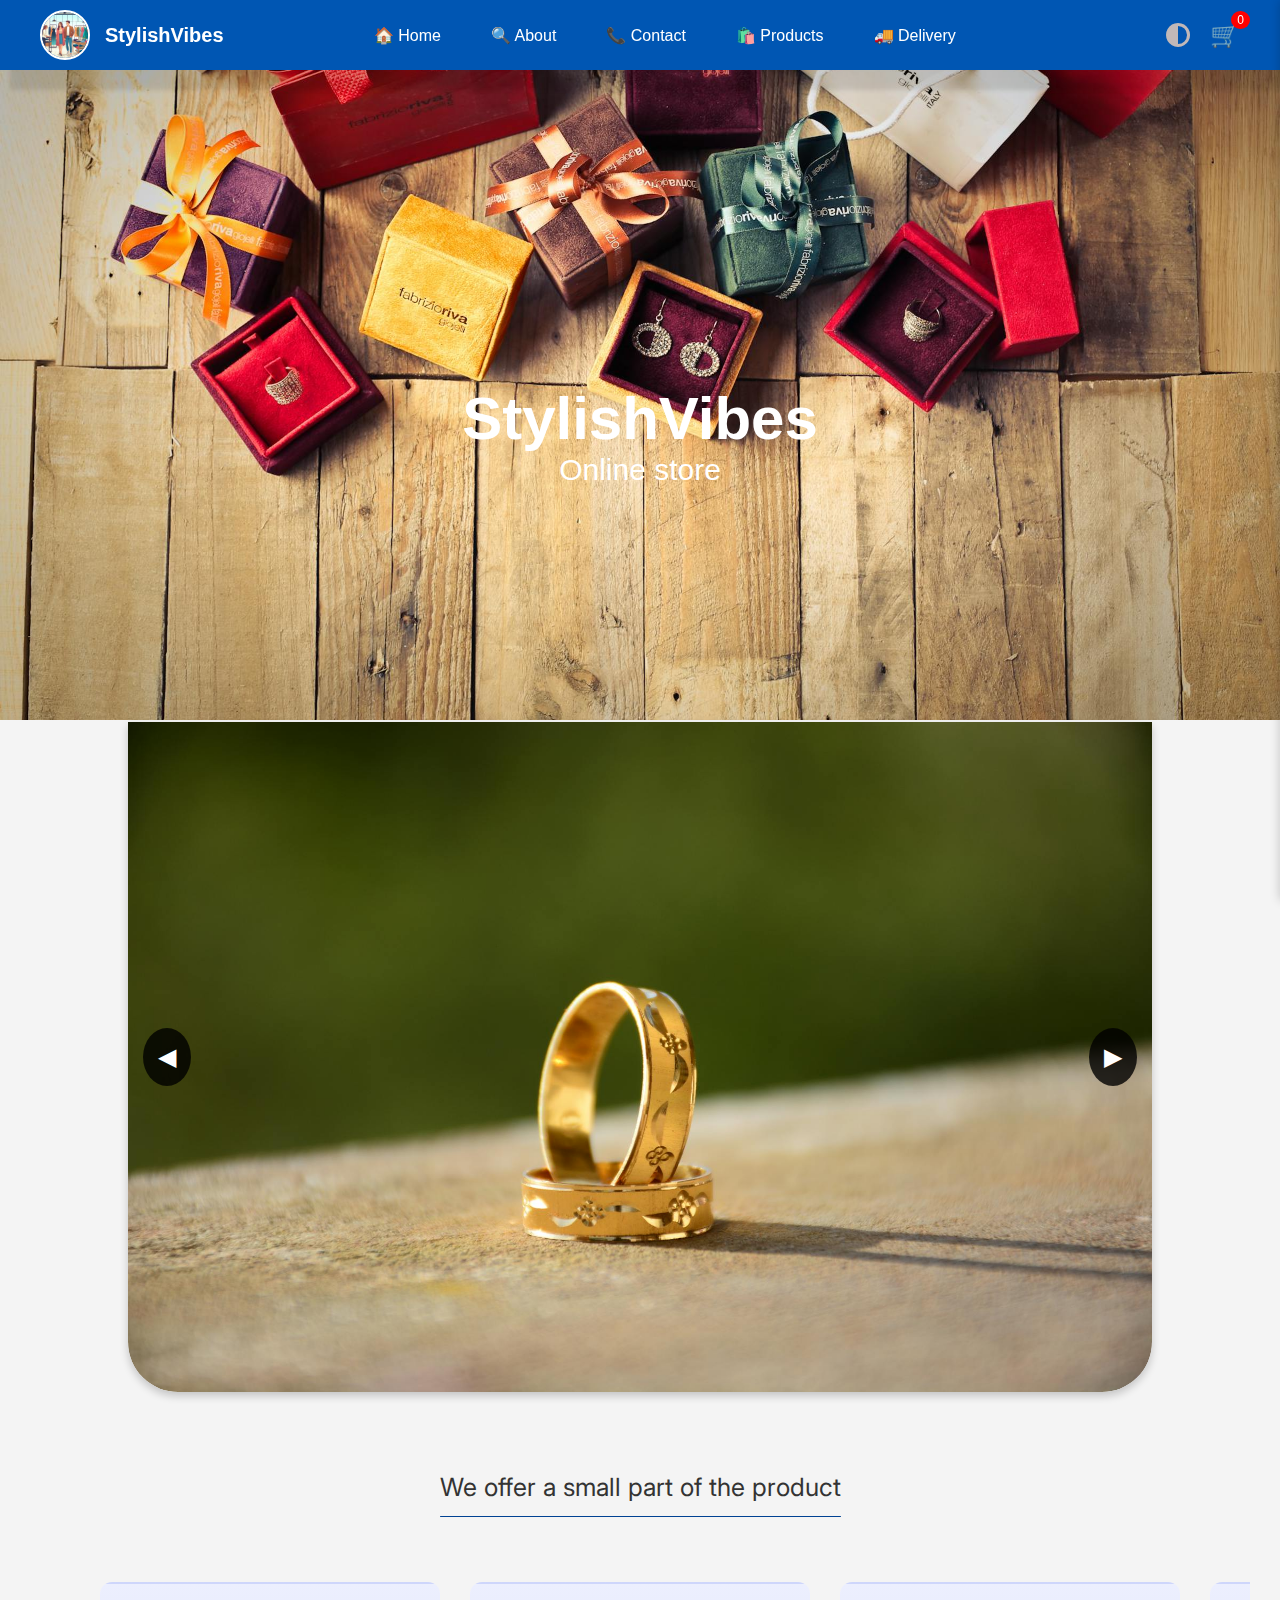
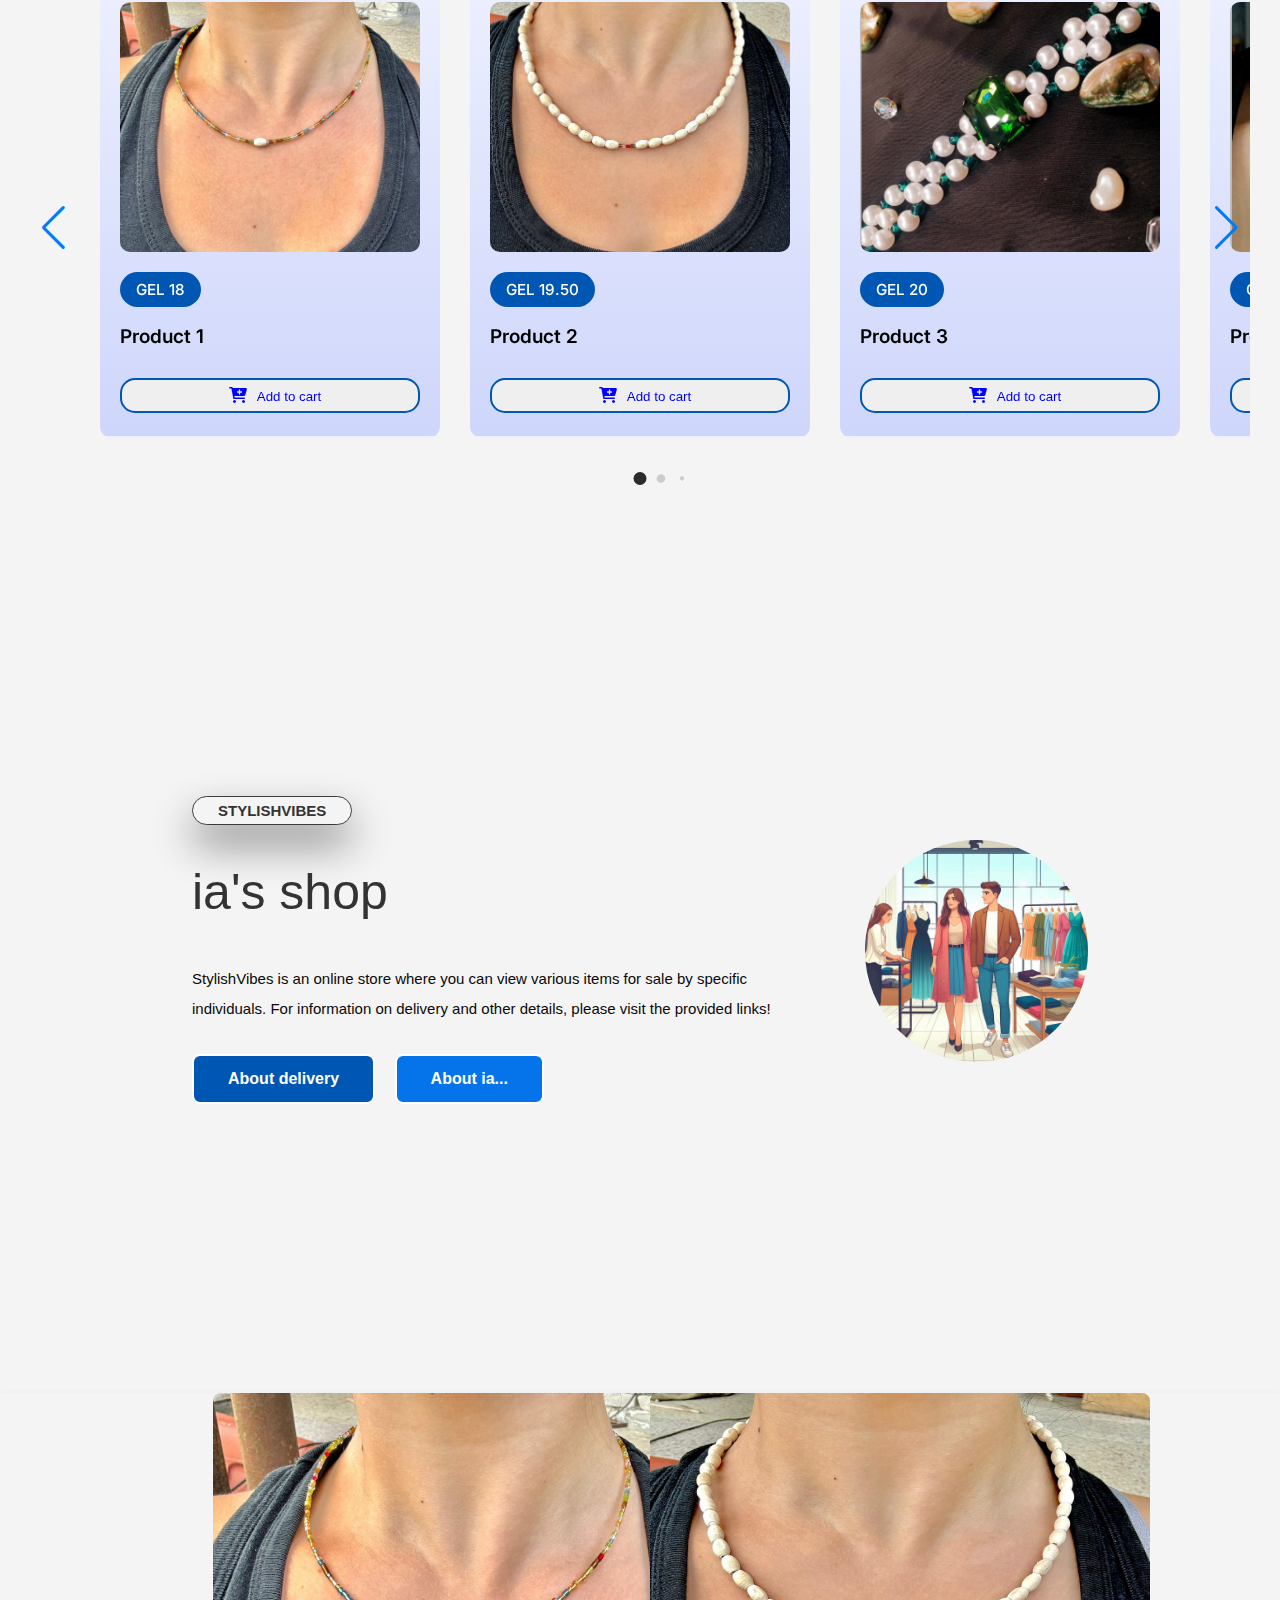
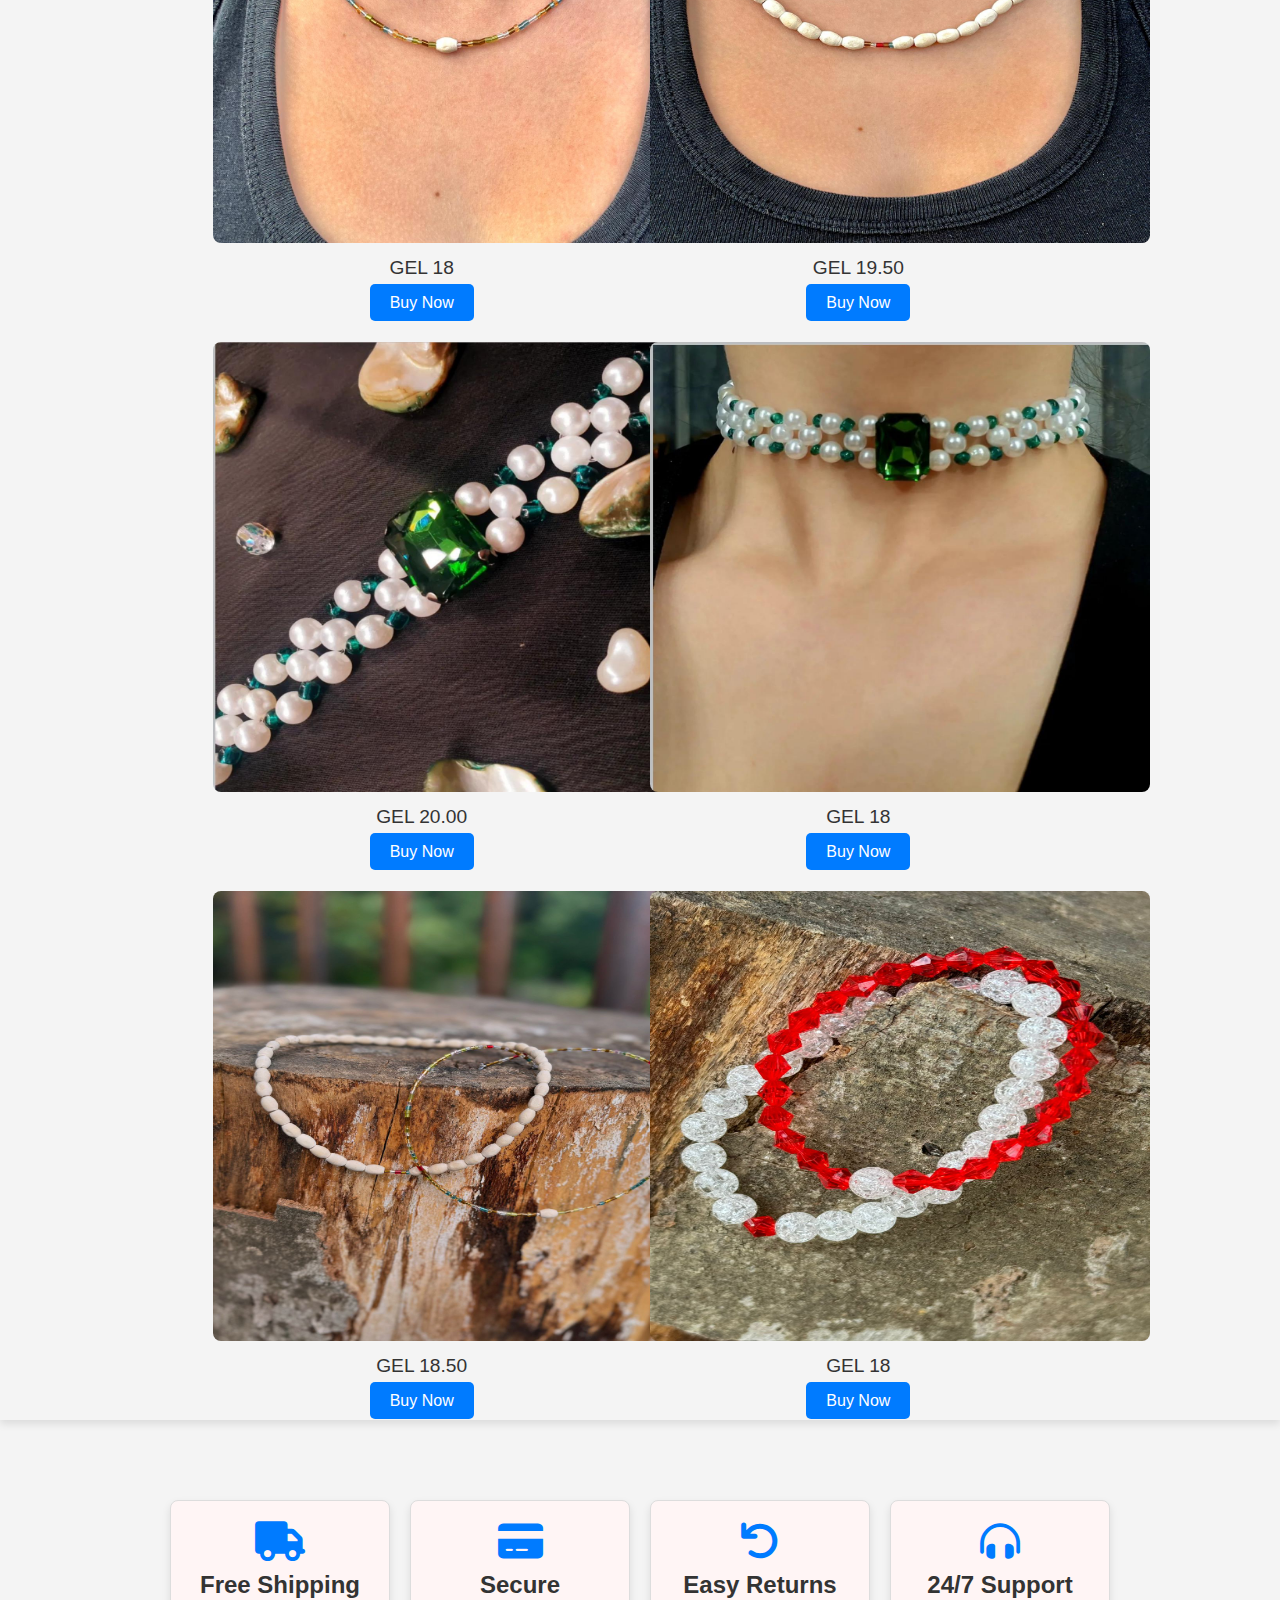
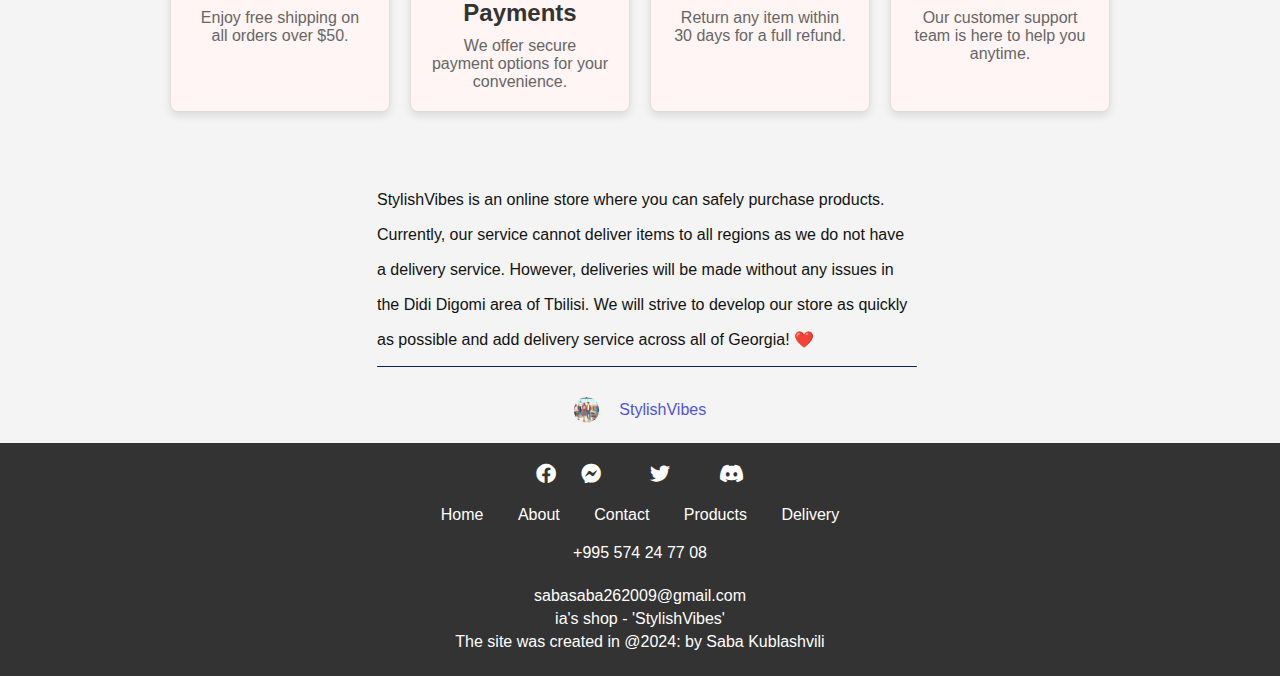
==== commit 17b83827: "Update index.html" ====
--- a/index.html
+++ b/index.html
@@ -189,7 +189,7 @@
                 <p class="aboutP">StylishVibes is an online store where you can view various items for sale by specific individuals. For information on delivery and other details, please visit the provided links!</p>
                 <div class="main-btn">
                     <a class="btn" href="./delivery.html">About delivery</a>
-                    <a class="btn two" href="./about.html">More about ia....</a>
+                    <a class="btn two" href="./about.html">About ia...</a>
                 </div>
             </div>
     
--- a/style.css
+++ b/style.css
@@ -874,7 +874,7 @@
     border: 2px solid white;
 
     color: white;
-    margin-left: 25px;
+    margin-left: 15px;
 }
 
 .two:hover {
